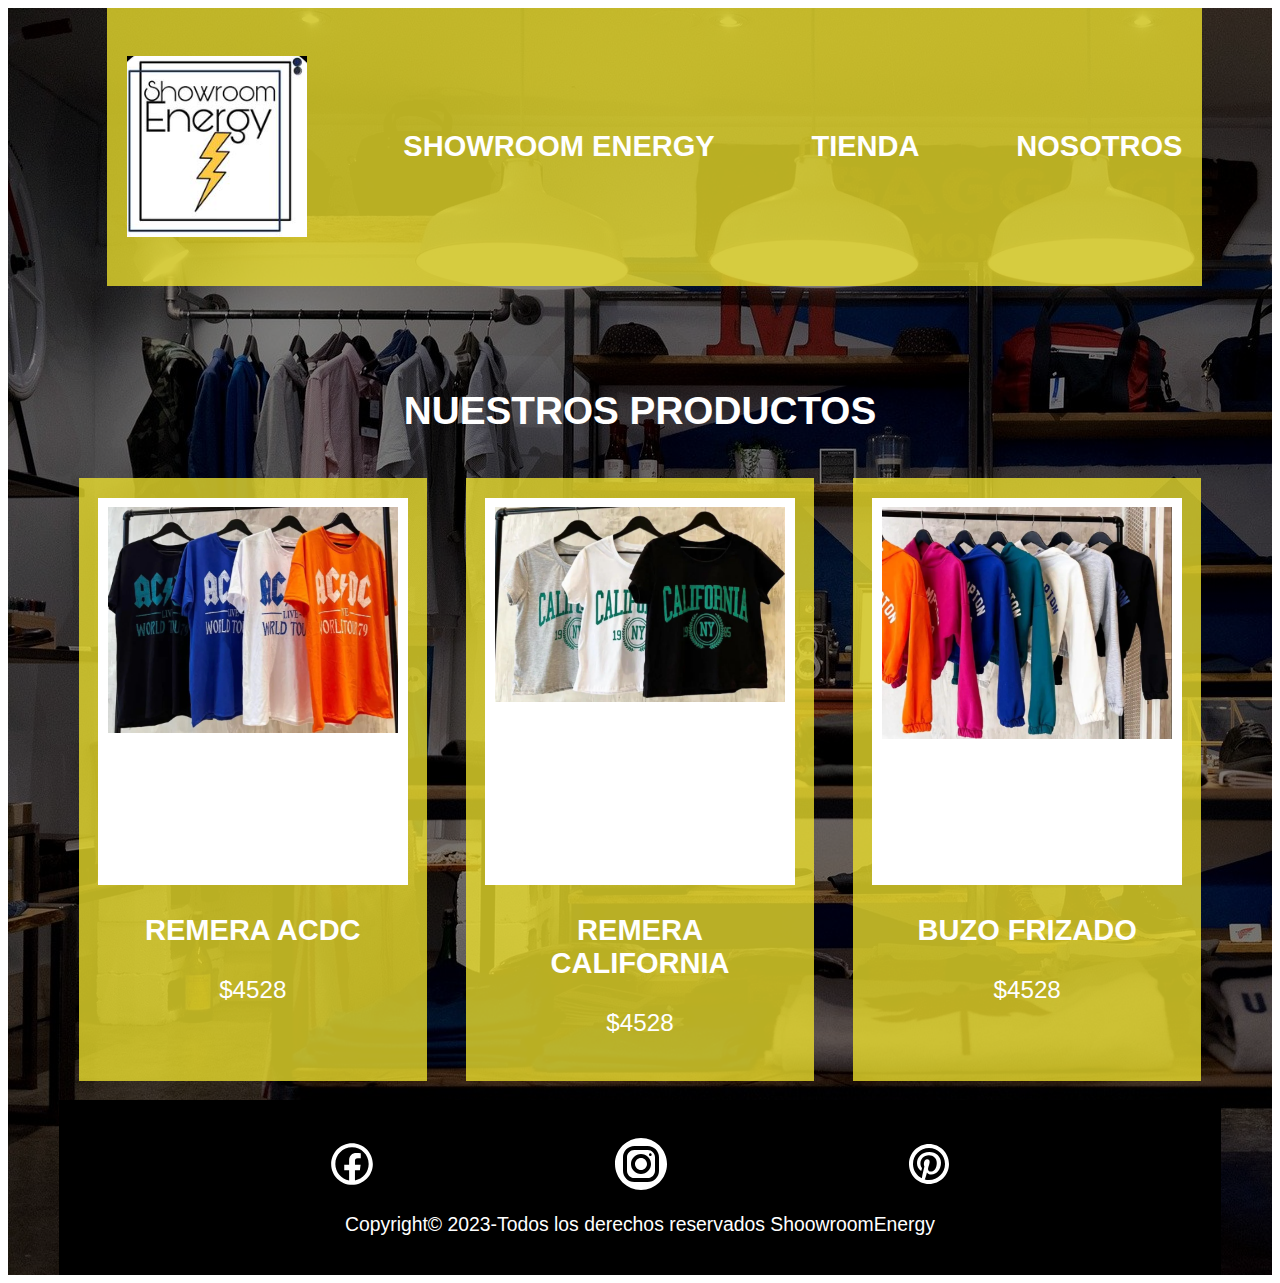
==== index.html @ f2d08334 "Maquetado y primeros estilos" ====
<!DOCTYPE html>
<html lang="en">
<head>
    <meta charset="UTF-8">
    <meta http-equiv="X-UA-Compatible" content="IE=edge">
    <meta name="viewport" content="width=device-width, initial-scale=1.0">
    <title>ShowroomEnergy</title>
    <link href="https://cdn.jsdelivr.net/npm/bootstrap@5.3.2/dist/css/bootstrap.min.css" rel="stylesheet" integrity="sha384-T3c6CoIi6uLrA9TneNEoa7RxnatzjcDSCmG1MXxSR1GAsXEV/Dwwykc2MPK8M2HN" crossorigin="anonymous">
    <link rel="stylesheet" href="/CSS/style.css">
</head>
<body>
    <div class="img-fondo">
        <div class="velo-negro">
            <!-------------------------------------------------->
            <!--ESTE ES LA CABECERA DE NUESTRO DOCUMENTO INDEX-->
            <header class="header">
                <nav>
                <a href="/index.html">
                    <img src="/IMG/logo.png" alt="logo" class="logo-img">
                </a>
                <a href="/index.html">Showroom Energy</a>
                <a href="tienda.html">Tienda</a>
                <a href="nosotros.html">Nosotros</a>
                </nav>
            </header>
            <!---FIN DEL HEADER-->
            
            <!--ESTE ES EL INICIO DEL CONTENIDO PRINCIPAL-->
            <main class="contenedor">
                <h1 class="nuestros-productos">Nuestros Productos</h1>
                <!--INICIO PRODUCTOS-->
                <div class="productos">
                    <!---INICIO PRODUCTO-->
                    <div class="producto">
                        <div class="producto-blanco">
                            <img src="/IMG/remeraACDC.png" alt="remera1">

                        </div>
                        <div class="producto-informacion">
                            <p class="producto-nombre">Remera ACDC</p>
                            <p class="producto-precio">$4528</p>
                        </div>
                    </div>
                    <!---INICIO PRODUCTO-->
                    <div class="producto">
                        <div class="producto-blanco">
                            <img src="/IMG/remeraCalifornia.png" alt="remera2">

                        </div>
                        <div class="producto-informacion">
                            <p class="producto-nombre">Remera California</p>
                            <p class="producto-precio">$4528</p>
                        </div>
                    </div>
                    <!---INICIO PRODUCTO-->
                    <div class="producto">
                        <div class="producto-blanco">
                            <img src="/IMG/buzosFriza.png" alt="buso1">
                        </div>
                        <div class="producto-informacion">
                            <p class="producto-nombre">Buzo Frizado</p>
                            <p class="producto-precio">$4528</p>
                        </div>
                    </div>
                    <!---INICIO PRODUCTO-->
                  
    </div>
    <footer class="footer">
        <div class="contacto">
        <a class="enlace-footer" href="#">
            <svg xmlns="http://www.w3.org/2000/svg" x="0px" y="0px" width="50" height="50" viewBox="0 0 226 226"
                style=" fill:#000000;">
                <g fill="none" fill-rule="nonzero" stroke="none" stroke-width="1" stroke-linecap="butt"
                    stroke-linejoin="miter" stroke-miterlimit="10" stroke-dasharray="" stroke-dashoffset="0"
                    font-family="none" font-weight="none" font-size="none" text-anchor="none"
                    style="mix-blend-mode: normal">
                    <path d="M0,226v-226h226v226z" fill="#000000"></path>
                    <g fill="#ffffff">
                        <path
                            d="M113,18.83333c-52.00825,0 -94.16667,42.15842 -94.16667,94.16667c0,52.00825 42.15842,94.16667 94.16667,94.16667c52.00825,0 94.16667,-42.15842 94.16667,-94.16667c0,-52.00825 -42.15842,-94.16667 -94.16667,-94.16667zM113,37.66667c41.60283,0 75.33333,33.7305 75.33333,75.33333c0,37.04891 -26.77936,67.78251 -62.01758,74.08269v-45.50163h22.27263l3.31054,-25.65673h-25.43603v-16.35042c-0.00001,-7.42034 2.06798,-12.43295 12.70882,-12.43295h13.4445v-22.89795c-6.54458,-0.66858 -13.11551,-0.99361 -19.69776,-0.97477c-19.53017,0 -32.90315,11.92003 -32.90315,33.80436v18.88851h-22.07031v25.65673h22.07031v45.52003c-35.40101,-6.16634 -62.34864,-36.97342 -62.34864,-74.13786c0,-41.60283 33.7305,-75.33333 75.33333,-75.33333z">
                        </path>
                    </g>
                </g>
            </svg>
        </a>
        <a class="enlace-footer" href="#">
            <svg xmlns="http://www.w3.org/2000/svg" x="0px" y="0px" width="60" height="60" viewBox="0 0 172 172"
                style=" fill:#000000;">
                <g fill="none" fill-rule="nonzero" stroke="none" stroke-width="1" stroke-linecap="butt"
                    stroke-linejoin="miter" stroke-miterlimit="10" stroke-dasharray="" stroke-dashoffset="0"
                    font-family="none" font-weight="none" font-size="none" text-anchor="none"
                    style="mix-blend-mode: normal">
                    <path d="M0,172v-172h172v172z" fill="#000000"></path>
                    <g fill="#ffffff">
                        <path
                            d="M86,11.46667c-41.09653,0 -74.53333,33.4368 -74.53333,74.53333c0,41.09653 33.4368,74.53333 74.53333,74.53333c41.09653,0 74.53333,-33.4368 74.53333,-74.53333c0,-41.09653 -33.4368,-74.53333 -74.53333,-74.53333zM66.88516,34.4h38.21849c17.91667,0 32.49636,14.57422 32.49636,32.48516v38.21849c0,17.91667 -14.57423,32.49636 -32.48516,32.49636h-38.21849c-17.91667,0 -32.49636,-14.57423 -32.49636,-32.48516v-38.21849c0,-17.91667 14.57422,-32.49636 32.48516,-32.49636zM66.88516,45.86667c-11.58707,0 -21.01849,9.43689 -21.01849,21.02969v38.21849c0,11.58707 9.43689,21.01849 21.02969,21.01849h38.21849c11.58707,0 21.01849,-9.43689 21.01849,-21.02969v-38.21849c0,-11.58707 -9.43689,-21.01849 -21.02969,-21.01849zM112.76302,55.41849c2.10987,0 3.81849,1.70862 3.81849,3.81849c0,2.10987 -1.70862,3.82969 -3.81849,3.82969c-2.10987,0 -3.82969,-1.71982 -3.82969,-3.82969c0,-2.10987 1.71982,-3.81849 3.82969,-3.81849zM86,57.33333c15.8068,0 28.66667,12.85987 28.66667,28.66667c0,15.8068 -12.85987,28.66667 -28.66667,28.66667c-15.8068,0 -28.66667,-12.85987 -28.66667,-28.66667c0,-15.8068 12.85987,-28.66667 28.66667,-28.66667zM86,68.8c-9.4993,0 -17.2,7.7007 -17.2,17.2c0,9.4993 7.7007,17.2 17.2,17.2c9.4993,0 17.2,-7.7007 17.2,-17.2c0,-9.4993 -7.7007,-17.2 -17.2,-17.2z">
                        </path>
                    </g>
                </g>
            </svg>
        </a>
        <a class="enlace-footer" href="#">
            <svg xmlns="http://www.w3.org/2000/svg" x="0px" y="0px" width="48" height="48" viewBox="0 0 172 172"
                style=" fill:#000000;">
                <g fill="none" fill-rule="nonzero" stroke="none" stroke-width="1" stroke-linecap="butt"
                    stroke-linejoin="miter" stroke-miterlimit="10" stroke-dasharray="" stroke-dashoffset="0"
                    font-family="none" font-weight="none" font-size="none" text-anchor="none"
                    style="mix-blend-mode: normal">
                    <path d="M0,172v-172h172v172z" fill="#000000"></path>
                    <g fill="#ffffff">
                        <path
                            d="M86,14.33333c-39.5815,0 -71.66667,32.08517 -71.66667,71.66667c0,39.5815 32.08517,71.66667 71.66667,71.66667c39.5815,0 71.66667,-32.08517 71.66667,-71.66667c0,-39.5815 -32.08517,-71.66667 -71.66667,-71.66667zM86,28.66667c31.66233,0 57.33333,25.671 57.33333,57.33333c0,31.66233 -25.671,57.33333 -57.33333,57.33333c-5.27193,0 -10.35229,-0.76706 -15.20117,-2.09961c1.52517,-3.07269 2.8933,-6.3108 3.63933,-9.18229c0.82417,-3.15333 4.19922,-16.01302 4.19922,-16.01302c2.193,4.18533 8.60247,7.74056 15.42513,7.74056c20.30317,0 34.9375,-18.67454 34.9375,-41.88021c0,-22.2525 -18.15294,-38.89876 -41.51628,-38.89876c-29.06083,0 -44.48372,19.50442 -44.48372,40.74642c0,9.87567 5.25496,22.17098 13.66146,26.09115c1.27567,0.59483 1.95975,0.33683 2.25358,-0.89583c0.22933,-0.93883 1.36682,-5.51408 1.87565,-7.64258c0.16483,-0.67367 0.08992,-1.26515 -0.46191,-1.93165c-2.78067,-3.3755 -5.01107,-9.57164 -5.01107,-15.35514c0,-14.8565 11.24584,-29.22656 30.40235,-29.22656c16.54066,0 28.12077,11.27507 28.12077,27.3929c0,18.2105 -9.19573,30.82226 -21.16406,30.82226c-6.60767,0 -11.57114,-5.45574 -9.98015,-12.16374c1.89917,-8.00516 5.58496,-16.64749 5.58496,-22.42383c0,-5.16717 -2.76275,-9.47624 -8.51042,-9.47624c-6.75817,0 -12.19173,6.98213 -12.19173,16.34896c0,5.96267 2.01563,9.99414 2.01563,9.99414c0,0 -6.66903,28.21461 -7.89453,33.46777c-0.60737,2.59249 -0.8101,5.66382 -0.82585,8.73438c-19.05164,-9.32011 -32.20801,-28.8455 -32.20801,-51.48242c0,-31.66233 25.671,-57.33333 57.33333,-57.33333z">
                        </path>
                    </g>
                </g>
            </svg>
        </a>
        </div>
        <div>
            <p>Copyright© 2023-Todos los derechos reservados ShoowroomEnergy</p>
        </div>
    </footer>
</body>
<script src="https://cdn.jsdelivr.net/npm/bootstrap@5.3.2/dist/js/bootstrap.bundle.min.js" integrity="sha384-C6RzsynM9kWDrMNeT87bh95OGNyZPhcTNXj1NW7RuBCsyN/o0jlpcV8Qyq46cDfL" crossorigin="anonymous"></script>
</html>
---- CSS/style.css ----
html{
    box-sizing: border-box;
    font-size: 60.5%;
}

*,*::before,*::after{
    box-sizing: inherit;
}

.img-fondo{
background-image: url(/IMG/tienda.jpg);
}
img{
    width: 100%;
}
.velo-negro{
    background-color:rgba(0, 0, 0, 0.5);
}

.contenedor{
    max-width: 120rem;
    margin: 0 auto;
}

.header{
    display: flex;
    justify-content: center;
}

.logo-img{
    max-width: 40rem;
    margin: 3rem 0;
}

nav{
    margin: 0rem 0 8rem 3rem;
    background-color: rgba(241, 228, 45, 0.768);
    padding: 2rem;
    display: flex;
    justify-content: center;
    gap: 10rem;
}
a{
    text-decoration: none;
    text-align: center;
    display: flex;
    justify-content: center;
    align-items: center;
}
nav a{
    font-family: Arial, Helvetica, sans-serif;
    font-weight: 800;
    font-size: 3rem;
    color: white;
    text-transform: uppercase;
}
nav a:hover{
    color: black;
}

.nuestros-productos{
    font-family: Arial, Helvetica, sans-serif;
    color: white;
    font-size: 4rem;
    text-align: center;
    text-transform: uppercase;
    font-weight: 800;
}

.productos{
   display: grid;
   grid-template-columns: repeat(3,1fr);

   
}
.producto{
    background-color: rgba(241, 228, 45, 0.768);
    margin: 2rem;
    padding: 2rem;
}

.producto-blanco{
    background-color: white;
    height: 40rem;
    object-fit: contain;
    padding: 1rem;
}

.producto-precio,
.producto-nombre{
    color: white;
    font-family: Arial, Helvetica, sans-serif;
    text-transform: uppercase;
    text-align: center;
}

.producto-precio{
    font-size: 2.5rem;
    font-weight: 500;
}
.producto-nombre{
    font-size: 3rem;
    font-weight: 800;
}

.footer{
    background-color: black;
    padding: 3.5rem;
    font-family: Arial, Helvetica, sans-serif;
    padding-bottom: 2rem;
    color: white;
    font-size: 2rem;
    text-align: center;
}
.contacto{
    display: flex;
    align-items: center;
    justify-content: space-evenly;
    align-content: center;
    flex-direction: row;
    margin: 0 0 2rem 0;
}

.nosotros{
display: grid;
grid-template-columns: repeat(2,1fr);
gap: 10rem;
margin-bottom: 20rem;

}
.nosotros-texto{
    color: white;
    font-size: 3rem;
    font-family: Arial, Helvetica, sans-serif;
}

.nosotros-img{
    background-color: white;
    border-radius: 5%;
}

.bloques{
    display: grid;
    grid-template-columns: repeat(2,1fr);
    gap: 20rem;
}

.bloques img{
    width: 20rem;
    margin-bottom: 2rem;
    height: 20rem;
}
.bloque-titulo{
    margin:0;
}

.bloque{
    text-align: center;
    color: white;
    font-size: 3rem;
    font-family: Arial, Helvetica, sans-serif;
    margin-bottom: 5rem;
}
.bloque-titulo{
    color:rgba(241, 228, 45, 0.768);
    font-size: 4rem;
    margin: 3rem;
    text-transform: uppercase;
    font-weight: 800;
}

.enlace-footer:hover{
    padding-left: 1rem;
    padding-right: 1rem;
}
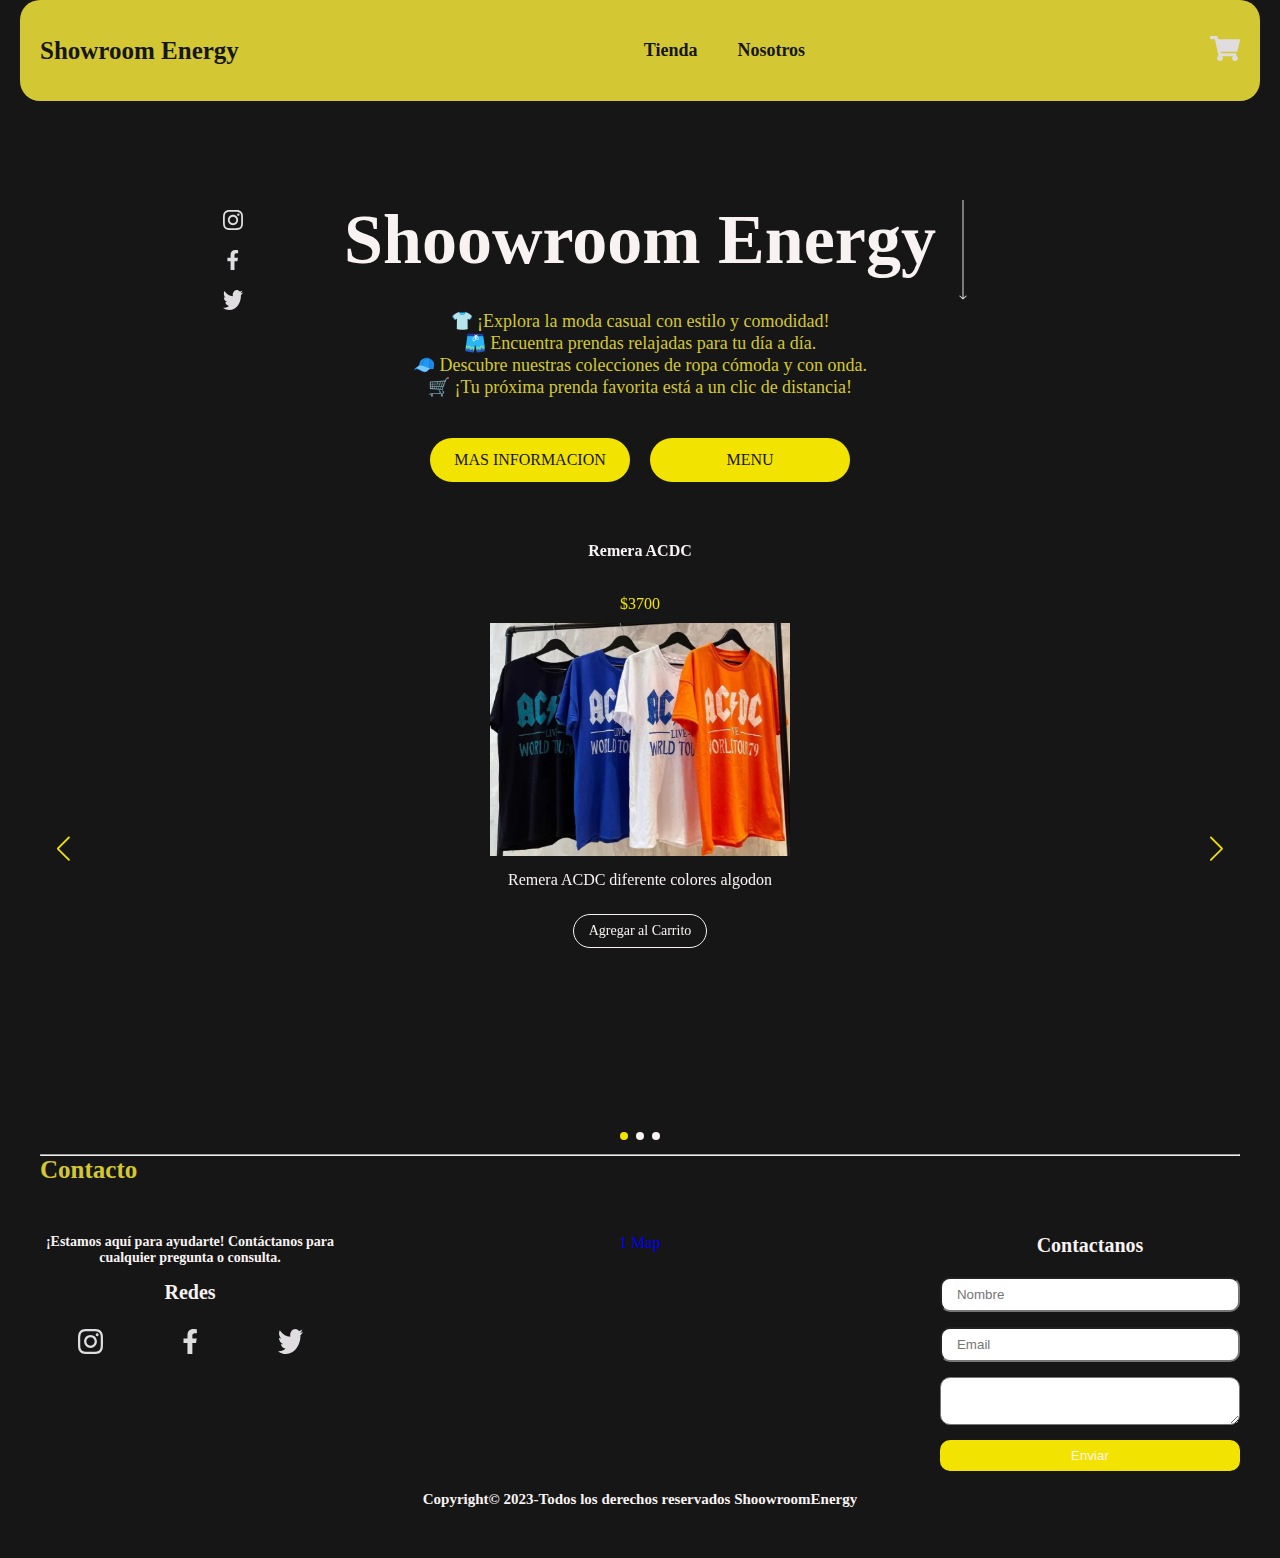
==== commit dbe042c9: "Estilos y javascript del carrito slider" ====
--- a/index.html
+++ b/index.html
@@ -1,125 +1,158 @@
 <!DOCTYPE html>
 <html lang="en">
+
 <head>
     <meta charset="UTF-8">
     <meta http-equiv="X-UA-Compatible" content="IE=edge">
     <meta name="viewport" content="width=device-width, initial-scale=1.0">
     <title>ShowroomEnergy</title>
-    <link href="https://cdn.jsdelivr.net/npm/bootstrap@5.3.2/dist/css/bootstrap.min.css" rel="stylesheet" integrity="sha384-T3c6CoIi6uLrA9TneNEoa7RxnatzjcDSCmG1MXxSR1GAsXEV/Dwwykc2MPK8M2HN" crossorigin="anonymous">
+    <link rel="stylesheet" href="https://cdn.jsdelivr.net/npm/swiper@8/swiper-bundle.min.css" />
     <link rel="stylesheet" href="/CSS/style.css">
 </head>
+
 <body>
-    <div class="img-fondo">
-        <div class="velo-negro">
-            <!-------------------------------------------------->
-            <!--ESTE ES LA CABECERA DE NUESTRO DOCUMENTO INDEX-->
-            <header class="header">
-                <nav>
-                <a href="/index.html">
-                    <img src="/IMG/logo.png" alt="logo" class="logo-img">
-                </a>
-                <a href="/index.html">Showroom Energy</a>
-                <a href="tienda.html">Tienda</a>
-                <a href="nosotros.html">Nosotros</a>
-                </nav>
-            </header>
-            <!---FIN DEL HEADER-->
-            
-            <!--ESTE ES EL INICIO DEL CONTENIDO PRINCIPAL-->
-            <main class="contenedor">
-                <h1 class="nuestros-productos">Nuestros Productos</h1>
-                <!--INICIO PRODUCTOS-->
-                <div class="productos">
+    <!-------------------------------------------------->
+    <!--ESTE ES LA CABECERA DE NUESTRO DOCUMENTO INDEX-->
+    <header class="header">
+        <div class="menu container">
+            <a href="/index.html" class="logo">Showroom Energy</a>
+            <input type="checkbox" id="menu">
+            <label for="menu"><img src="/IMG/menu.png" alt="menu" class="menu-icono"></label>
+            <nav class="navbar">
+                <ul>
+                    <li><a href="tienda.html">Tienda</a></li>
+                    <li><a href="nosotros.html">Nosotros</a></li>
+                </ul>
+            </nav>
+            <div>
+                <ul>
+                    <li class="submenu">
+                        <img src="IMG/car.svg" id="img-carrito" alt="">
+                        <div id="carrito">
+                            <table id="lista-carrito">
+                                <thead>
+                                    <tr>
+                                        <th>Imagen</th>
+                                        <th>Nombre</th>
+                                        <th>Precio</th>
+                                        <th></th>
+                                    </tr>
+                                </thead>
+                                <tbody></tbody>
+                            </table>
+                            <a href="#" id="vaciar-carrito" class="btn-2">Vaciar Carrito</a>
+                        </div>
+                    </li>
+                </ul>
+            </div>
+        </div>
+        <div class="header-content container">
+            <h1>Shoowroom Energy</h1>
+            <p>👕 ¡Explora la moda casual con estilo y comodidad!<br> 🩳  Encuentra prendas relajadas para tu día a día.<br> 🧢 Descubre nuestras colecciones de ropa cómoda y con onda. <br>🛒 ¡Tu próxima prenda favorita está a un clic de distancia! </p>
+            <div class="botons">
+                <a href="#" class="btn-1">Mas informacion</a>
+                <a href="#" class="btn-1">Menu</a>
+            </div>
+            <div class="socials-1">
+                <img src="IMG/s1.svg" alt="">
+                <img src="IMG/s2.svg" alt="">
+                <img src="IMG/s3.svg" alt="">
+            </div>
+            <a href="#lista">
+                <img src="IMG/arrow.svg" alt="" class="arrow">
+            </a>
+        </div>
+    </header>
+    <!---FIN DEL HEADER-->
+    <!--ESTE ES EL INICIO DEL CONTENIDO PRINCIPAL-->
+    <section class="productos container" id="lista">
+        <!--INICIO PRODUCTOS-->
+        <div class="swiper mySwiper">
+            <div class="swiper-wrapper">
+                <div class="swiper-slide">
                     <!---INICIO PRODUCTO-->
                     <div class="producto">
-                        <div class="producto-blanco">
-                            <img src="/IMG/remeraACDC.png" alt="remera1">
-
-                        </div>
-                        <div class="producto-informacion">
-                            <p class="producto-nombre">Remera ACDC</p>
-                            <p class="producto-precio">$4528</p>
-                        </div>
+                        <h3 class="c1">Remera ACDC</h3>
+                        <p class="precio">$3700</p>
+                        <img src="/IMG/remeraACDC.png" alt="remera1">
+                        <p class="c2">Remera ACDC diferente colores algodon
+                        </p>
+                        <a href="#" class="agregar-al-carrito btn-2" data-id="1">Agregar al Carrito</a>
                     </div>
+                </div>
+                <!---INICIO PRODUCTO-->
+                <div class="swiper-slide">
+                    <div class="producto">
+                        <h3 class="c1">Remera California</h3>
+                        <p class="precio">$3700</p>
+                        <img src="/IMG/remeraCalifornia.png" alt="remera2">
+                        <p class="c2">Remera California diferente colores algodon
+                        </p>
+                        <a href="#" class="agregar-al-carrito btn-2" data-id="2">Agregar al Carrito</a>
+                    </div>
+                </div>
+                <div class="swiper-slide">
                     <!---INICIO PRODUCTO-->
                     <div class="producto">
-                        <div class="producto-blanco">
-                            <img src="/IMG/remeraCalifornia.png" alt="remera2">
+                        <h3 class="c1">Remera DesertVibes</h3>
+                        <p class="precio">$3700</p>
+                        <img src="/IMG/remeraDesertVibes.png" alt="remera3">
+                        <p class="c2">Remera DesertVibes diferente colores algodon
+                        </p>
+                        <a href="#" class="agregar-al-carrito btn-2" data-id="3">Agregar al Carrito</a>
+                    </div>
+                </div>
+            </div>
+            <div class="swiper-button-next"></div>
+            <div class="swiper-button-prev"></div>
+            <div class="swiper-pagination"></div>
+        </div>
+        <div class="separador">
 
-                        </div>
-                        <div class="producto-informacion">
-                            <p class="producto-nombre">Remera California</p>
-                            <p class="producto-precio">$4528</p>
-                        </div>
-                    </div>
-                    <!---INICIO PRODUCTO-->
-                    <div class="producto">
-                        <div class="producto-blanco">
-                            <img src="/IMG/buzosFriza.png" alt="buso1">
-                        </div>
-                        <div class="producto-informacion">
-                            <p class="producto-nombre">Buzo Frizado</p>
-                            <p class="producto-precio">$4528</p>
-                        </div>
-                    </div>
-                    <!---INICIO PRODUCTO-->
-                  
-    </div>
-    <footer class="footer">
-        <div class="contacto">
-        <a class="enlace-footer" href="#">
-            <svg xmlns="http://www.w3.org/2000/svg" x="0px" y="0px" width="50" height="50" viewBox="0 0 226 226"
-                style=" fill:#000000;">
-                <g fill="none" fill-rule="nonzero" stroke="none" stroke-width="1" stroke-linecap="butt"
-                    stroke-linejoin="miter" stroke-miterlimit="10" stroke-dasharray="" stroke-dashoffset="0"
-                    font-family="none" font-weight="none" font-size="none" text-anchor="none"
-                    style="mix-blend-mode: normal">
-                    <path d="M0,226v-226h226v226z" fill="#000000"></path>
-                    <g fill="#ffffff">
-                        <path
-                            d="M113,18.83333c-52.00825,0 -94.16667,42.15842 -94.16667,94.16667c0,52.00825 42.15842,94.16667 94.16667,94.16667c52.00825,0 94.16667,-42.15842 94.16667,-94.16667c0,-52.00825 -42.15842,-94.16667 -94.16667,-94.16667zM113,37.66667c41.60283,0 75.33333,33.7305 75.33333,75.33333c0,37.04891 -26.77936,67.78251 -62.01758,74.08269v-45.50163h22.27263l3.31054,-25.65673h-25.43603v-16.35042c-0.00001,-7.42034 2.06798,-12.43295 12.70882,-12.43295h13.4445v-22.89795c-6.54458,-0.66858 -13.11551,-0.99361 -19.69776,-0.97477c-19.53017,0 -32.90315,11.92003 -32.90315,33.80436v18.88851h-22.07031v25.65673h22.07031v45.52003c-35.40101,-6.16634 -62.34864,-36.97342 -62.34864,-74.13786c0,-41.60283 33.7305,-75.33333 75.33333,-75.33333z">
-                        </path>
-                    </g>
-                </g>
-            </svg>
-        </a>
-        <a class="enlace-footer" href="#">
-            <svg xmlns="http://www.w3.org/2000/svg" x="0px" y="0px" width="60" height="60" viewBox="0 0 172 172"
-                style=" fill:#000000;">
-                <g fill="none" fill-rule="nonzero" stroke="none" stroke-width="1" stroke-linecap="butt"
-                    stroke-linejoin="miter" stroke-miterlimit="10" stroke-dasharray="" stroke-dashoffset="0"
-                    font-family="none" font-weight="none" font-size="none" text-anchor="none"
-                    style="mix-blend-mode: normal">
-                    <path d="M0,172v-172h172v172z" fill="#000000"></path>
-                    <g fill="#ffffff">
-                        <path
-                            d="M86,11.46667c-41.09653,0 -74.53333,33.4368 -74.53333,74.53333c0,41.09653 33.4368,74.53333 74.53333,74.53333c41.09653,0 74.53333,-33.4368 74.53333,-74.53333c0,-41.09653 -33.4368,-74.53333 -74.53333,-74.53333zM66.88516,34.4h38.21849c17.91667,0 32.49636,14.57422 32.49636,32.48516v38.21849c0,17.91667 -14.57423,32.49636 -32.48516,32.49636h-38.21849c-17.91667,0 -32.49636,-14.57423 -32.49636,-32.48516v-38.21849c0,-17.91667 14.57422,-32.49636 32.48516,-32.49636zM66.88516,45.86667c-11.58707,0 -21.01849,9.43689 -21.01849,21.02969v38.21849c0,11.58707 9.43689,21.01849 21.02969,21.01849h38.21849c11.58707,0 21.01849,-9.43689 21.01849,-21.02969v-38.21849c0,-11.58707 -9.43689,-21.01849 -21.02969,-21.01849zM112.76302,55.41849c2.10987,0 3.81849,1.70862 3.81849,3.81849c0,2.10987 -1.70862,3.82969 -3.81849,3.82969c-2.10987,0 -3.82969,-1.71982 -3.82969,-3.82969c0,-2.10987 1.71982,-3.81849 3.82969,-3.81849zM86,57.33333c15.8068,0 28.66667,12.85987 28.66667,28.66667c0,15.8068 -12.85987,28.66667 -28.66667,28.66667c-15.8068,0 -28.66667,-12.85987 -28.66667,-28.66667c0,-15.8068 12.85987,-28.66667 28.66667,-28.66667zM86,68.8c-9.4993,0 -17.2,7.7007 -17.2,17.2c0,9.4993 7.7007,17.2 17.2,17.2c9.4993,0 17.2,-7.7007 17.2,-17.2c0,-9.4993 -7.7007,-17.2 -17.2,-17.2z">
-                        </path>
-                    </g>
-                </g>
-            </svg>
-        </a>
-        <a class="enlace-footer" href="#">
-            <svg xmlns="http://www.w3.org/2000/svg" x="0px" y="0px" width="48" height="48" viewBox="0 0 172 172"
-                style=" fill:#000000;">
-                <g fill="none" fill-rule="nonzero" stroke="none" stroke-width="1" stroke-linecap="butt"
-                    stroke-linejoin="miter" stroke-miterlimit="10" stroke-dasharray="" stroke-dashoffset="0"
-                    font-family="none" font-weight="none" font-size="none" text-anchor="none"
-                    style="mix-blend-mode: normal">
-                    <path d="M0,172v-172h172v172z" fill="#000000"></path>
-                    <g fill="#ffffff">
-                        <path
-                            d="M86,14.33333c-39.5815,0 -71.66667,32.08517 -71.66667,71.66667c0,39.5815 32.08517,71.66667 71.66667,71.66667c39.5815,0 71.66667,-32.08517 71.66667,-71.66667c0,-39.5815 -32.08517,-71.66667 -71.66667,-71.66667zM86,28.66667c31.66233,0 57.33333,25.671 57.33333,57.33333c0,31.66233 -25.671,57.33333 -57.33333,57.33333c-5.27193,0 -10.35229,-0.76706 -15.20117,-2.09961c1.52517,-3.07269 2.8933,-6.3108 3.63933,-9.18229c0.82417,-3.15333 4.19922,-16.01302 4.19922,-16.01302c2.193,4.18533 8.60247,7.74056 15.42513,7.74056c20.30317,0 34.9375,-18.67454 34.9375,-41.88021c0,-22.2525 -18.15294,-38.89876 -41.51628,-38.89876c-29.06083,0 -44.48372,19.50442 -44.48372,40.74642c0,9.87567 5.25496,22.17098 13.66146,26.09115c1.27567,0.59483 1.95975,0.33683 2.25358,-0.89583c0.22933,-0.93883 1.36682,-5.51408 1.87565,-7.64258c0.16483,-0.67367 0.08992,-1.26515 -0.46191,-1.93165c-2.78067,-3.3755 -5.01107,-9.57164 -5.01107,-15.35514c0,-14.8565 11.24584,-29.22656 30.40235,-29.22656c16.54066,0 28.12077,11.27507 28.12077,27.3929c0,18.2105 -9.19573,30.82226 -21.16406,30.82226c-6.60767,0 -11.57114,-5.45574 -9.98015,-12.16374c1.89917,-8.00516 5.58496,-16.64749 5.58496,-22.42383c0,-5.16717 -2.76275,-9.47624 -8.51042,-9.47624c-6.75817,0 -12.19173,6.98213 -12.19173,16.34896c0,5.96267 2.01563,9.99414 2.01563,9.99414c0,0 -6.66903,28.21461 -7.89453,33.46777c-0.60737,2.59249 -0.8101,5.66382 -0.82585,8.73438c-19.05164,-9.32011 -32.20801,-28.8455 -32.20801,-51.48242c0,-31.66233 25.671,-57.33333 57.33333,-57.33333z">
-                        </path>
-                    </g>
-                </g>
-            </svg>
-        </a>
+            <hr>
+            <p>Contacto</p>
         </div>
-        <div>
-            <p>Copyright© 2023-Todos los derechos reservados ShoowroomEnergy</p>
+    </section>
+    <footer class="footer container">
+        <div class="links">
+            <div class="link">
+                <p>¡Estamos aquí para ayudarte! Contáctanos para cualquier pregunta o consulta.</p>
+                <h3>Redes</h3>
+                <div class="socials-2">
+                    <img src="/IMG/s1.svg" alt="">
+                    <img src="/IMG/s2.svg" alt="">
+                    <img src="/IMG/s3.svg" alt="">
+                </div>
+            </div>
+            <div class="map">
+                <div id="wrapper-9cd199b9cc5410cd3b1ad21cab2e54d3">
+                    <div id="map-9cd199b9cc5410cd3b1ad21cab2e54d3"></div><script>(function () {
+                    var setting = {"query":"Chile 4768, Posadas, Misiones, Argentina","width":400,"height":300,"satellite":true,"zoom":12,"placeId":"EihDaGlsZSA0NzY4LCBQb3NhZGFzLCBNaXNpb25lcywgQXJnZW50aW5hIjESLwoUChIJlUEDoh2-V5QRUL_9QG8FsA8QoCUqFAoSCfkvZPAhvleUEUIN_LxA9aYa","cid":"0x423b71b173044a16","coords":[-27.3591061,-55.9219154],"lang":"es","queryString":"Chile 4768, Posadas, Misiones, Argentina","centerCoord":[-27.3591061,-55.9219154],"id":"map-9cd199b9cc5410cd3b1ad21cab2e54d3","embed_id":"1027146"};
+                    var d = document;
+                    var s = d.createElement('script');
+                    s.src = 'https://1map.com/js/script-for-user.js?embed_id=1027146';
+                    s.async = true;
+                    s.onload = function (e) {
+                      window.OneMap.initMap(setting)
+                    };
+                    var to = d.getElementsByTagName('script')[0];
+                    to.parentNode.insertBefore(s, to);
+                  })();</script><a href="https://1map.com/es/map-embed">1 Map</a></div>
+            </div>
+            <div class="link">
+                <h3>Contactanos</h3>
+                <form>
+                    <input type="text" placeholder="Nombre" class="inp">
+                    <input type="email" placeholder="Email" class="inp">
+                    <textarea class="inp"></textarea>
+                    <input class="btn-4" type="submit" value="Enviar">
+                </form>
+            </div>
+        </div>
+        <p class="copyright">Copyright© 2023-Todos los derechos reservados ShoowroomEnergy</p>
         </div>
     </footer>
+    <script src="https://cdn.jsdelivr.net/npm/swiper@8/swiper-bundle.min.js"></script>
+    <script src="script.js"></script>
 </body>
-<script src="https://cdn.jsdelivr.net/npm/bootstrap@5.3.2/dist/js/bootstrap.bundle.min.js" integrity="sha384-C6RzsynM9kWDrMNeT87bh95OGNyZPhcTNXj1NW7RuBCsyN/o0jlpcV8Qyq46cDfL" crossorigin="anonymous"></script>
 </html>--- a/CSS/style.css
+++ b/CSS/style.css
@@ -1,175 +1,464 @@
-html{
-    box-sizing: border-box;
-    font-size: 60.5%;
-}
-
-*,*::before,*::after{
-    box-sizing: inherit;
-}
-
-.img-fondo{
-background-image: url(/IMG/tienda.jpg);
-}
-img{
+:root{
+    --fondo:  rgb(22, 22, 22);
+    --color--principal: rgb(243, 227, 0);
+    --color--principal--2:rgb(211, 200, 51);
+    --color--secundario: rgb(34, 34, 34);
+    --color--secundario--2: rgb(248, 242, 242);
+}
+* {
+    margin: 0;
+    padding: 0;
+    text-decoration: border-box;
+    text-decoration: none;
+    list-style:none;
+}
+body{
+background-color: var(--fondo);
+}
+.container{
+    max-width: 1200px;
+    margin: 0 auto;
+}
+
+.header{
+    display: flex;
+    position: relative;
+    
+}
+.menu{
+    position: absolute;
+    top:0;
+    left: 0;
+    right: 0;
+    display:flex;
+    align-items: center;
+    justify-content: space-between;
+    z-index: 1000;
+    background-color: var(--color--principal--2);
+    border-radius: 20px;
+    padding: 20px
+}
+.logo{
+   color:var(--fondo);
+   font-size: 25px;
+   font-weight: 800;
+}
+.menu .navbar ul li{
+    position:relative;
+    float: left;
+}
+.menu .navbar ul li a{
+    font-size: 18px;
+    padding: 20px;
+    color: var(--fondo);
+    display: block;
+    font-weight: 600;
+}
+.menu .navbar ul li a:hover{
+    color: var(--color--secundario--2);
+}
+#menu{
+    display: none;
+}
+.menu-icono{
+    width: 25px;
+}
+.menu label{
+    cursor:pointer;
+    display: none;
+}
+.submenu{
+    position: relative;
+}
+.submenu #carrito{
+    display: none;
+}
+.submenu:hover #carrito{
+    display: block;
+    position: absolute;
+    right: 0;
+    backdrop-filter: blur(10px);
+    top: 100%;
+    z-index: 1;
+    background-attachment: var(--color--secundario);
+    padding: 20px;
+    min-width: 400px;
+    min-width: 400px;
+}
+table{
     width: 100%;
 }
-.velo-negro{
-    background-color:rgba(0, 0, 0, 0.5);
-}
-
-.contenedor{
-    max-width: 120rem;
-    margin: 0 auto;
-}
-
-.header{
+th{
+    color:var(--color--secundario--2);
+}
+td{
+    color:var(--color--secundario--2);
+}
+.borrar{
+    background-color: red;
+    border-radius: 50%;
+    padding: 5px 10px;
+    text-decoration: none;
+    color: white;
+    font-weight: 800;
+}
+.header-content {
+    position:relative;
+    text-align: center;
+    margin-top: 200px;
+}
+.header-content h1{
+    font-size:70px;
+    color:var(--color--secundario--2);
+    font-weight: 800;
+    margin-bottom: 30px;
+}
+.header-content h1:hover{
+    color:var(--color--principal--2);
+}
+.header-content p {
+    font-size: 18px;
+    padding: 0 200px 30px;
+    color: var(--color--principal--2);
+}
+.botons{
     display: flex;
     justify-content: center;
 }
-
-.logo-img{
-    max-width: 40rem;
-    margin: 3rem 0;
-}
-
-nav{
-    margin: 0rem 0 8rem 3rem;
-    background-color: rgba(241, 228, 45, 0.768);
-    padding: 2rem;
-    display: flex;
-    justify-content: center;
-    gap: 10rem;
-}
-a{
-    text-decoration: none;
-    text-align: center;
-    display: flex;
-    justify-content: center;
+.btn-1{
+    display: inline-block;
+    width: 200px;
+    margin: 10px 10px;
+    padding:13px 0;
+    border-radius: 25px;
+    color:var(--fondo);
+    text-transform: uppercase;
+    background-color: var(--color--principal);
+}
+.btn-1:hover{
+    background-color: var(--color--principal--2);
+}
+.socials-1{
+    position: absolute;
+    display: flex;
+    flex-direction: column;
+    top:0;
+    padding: 10px;
+}
+.socials-1 img{
+    width: 20px;
+    height: 20px;
+    margin-bottom: 20px;
+}
+.arrow{
+    position:absolute;
+    top:0;
+    right:0;
+    height: 100px;
+    padding: 0 100px 0 0;
+}
+.productos{
+    padding: 50px 0;
+
+}
+.swiper{
+    width: 100%;
+    height: 100%;
+}
+.swiper-slide{
+    text-align: center;
+    padding-bottom: 80px;
+}
+.swiper-button-prev::after{
+    font-size:25px
+}
+.swiper-button-next::after{
+    font-size:25px
+}
+.swiper-button-prev{
+    color:var(--color--principal);
+}
+.swiper-button-next{
+    color:var(--color--principal);
+}
+.swiper-pagination-bullet{
+    background-color: var(--color--secundario--2);
+    opacity:1;
+    top:50px;
+}
+.swiper-pagination-bullet-active{
+    background-color: var(--color--principal);
+}
+.producto{
+    display: flex;
+    flex-direction: column;
     align-items: center;
-}
-nav a{
-    font-family: Arial, Helvetica, sans-serif;
-    font-weight: 800;
-    font-size: 3rem;
-    color: white;
-    text-transform: uppercase;
-}
-nav a:hover{
-    color: black;
-}
-
-.nuestros-productos{
-    font-family: Arial, Helvetica, sans-serif;
-    color: white;
-    font-size: 4rem;
-    text-align: center;
-    text-transform: uppercase;
-    font-weight: 800;
-}
-
-.productos{
-   display: grid;
-   grid-template-columns: repeat(3,1fr);
-
-   
-}
-.producto{
-    background-color: rgba(241, 228, 45, 0.768);
-    margin: 2rem;
-    padding: 2rem;
-}
-
-.producto-blanco{
-    background-color: white;
-    height: 40rem;
-    object-fit: contain;
-    padding: 1rem;
-}
-
-.producto-precio,
-.producto-nombre{
-    color: white;
-    font-family: Arial, Helvetica, sans-serif;
-    text-transform: uppercase;
-    text-align: center;
-}
-
-.producto-precio{
-    font-size: 2.5rem;
-    font-weight: 500;
-}
-.producto-nombre{
-    font-size: 3rem;
-    font-weight: 800;
-}
-
+    padding: 0 50px;
+}
+.producto h3{
+    font-size: 16px;
+    color:var(--color--secundario--2);
+    margin-bottom: 10px;
+}
+.precio{
+    font-size:18px;
+    color: var(--color--principal) !important;
+    padding: 10px;
+}
+.producto img{
+    width: 300px;
+}
+.producto p{
+    font-size:16px;
+    color:var(--color--secundario--2);
+    margin-top: 15px;
+}
+.btn-2{
+    display: inline-block;
+    padding: 8px 15px;
+    color:var(--color--secundario--2);
+    font-size: 14px;
+    margin-top: 25px;
+    border-radius: 25px;
+    margin-top: 25px ;
+    border: 1px solid var(--color--secundario--2);
+}
+.btn-2:hover{
+    color:var(--color--secundario);
+    background-color: var(--color--principal--2);
+    border: 1 solid var(--color--principal--2);
+}
+.c1 , .c2 {
+    color:var(--color--secundario--2) !important;
+}
+.separador p{
+    font-size: 25px;
+    color:var(--color--principal--2);
+    font-weight: bold;
+
+}
 .footer{
-    background-color: black;
-    padding: 3.5rem;
-    font-family: Arial, Helvetica, sans-serif;
-    padding-bottom: 2rem;
-    color: white;
-    font-size: 2rem;
-    text-align: center;
-}
-.contacto{
-    display: flex;
+    padding-bottom: 50px;
+}
+.links{
+    display: flex;
+    justify-content: space-between;
+}
+.link{
+    width: 25%;
+    display: flex;
+    justify-content: flex-start;
+    flex-direction: column;
+    align-content: center;
+    align-items: stretch;
+}
+.link h3{
+    font-size:20px;
+    color:var(--color--secundario--2);
+    margin-bottom: 20px;
+    text-align: center;
+}
+.link p{
+    color: var(--color--secundario--2);
+    font-size:14px;
+    margin: 0 0 15px 0;
+    text-align: center;
+    font-weight: bold;
+}
+.link ul li a{
+    display: inline-block;
+    font-size:16px;
+    color:var(--color--secundario--2);
+    margin-bottom: 10px;
+}
+.socials-2{
+    display: flex;
+    flex-direction: row;
     align-items: center;
-    justify-content: space-evenly;
-    align-content: center;
-    flex-direction: row;
-    margin: 0 0 2rem 0;
-}
-
-.nosotros{
-display: grid;
-grid-template-columns: repeat(2,1fr);
-gap: 10rem;
-margin-bottom: 20rem;
-
-}
-.nosotros-texto{
-    color: white;
-    font-size: 3rem;
-    font-family: Arial, Helvetica, sans-serif;
-}
-
-.nosotros-img{
-    background-color: white;
-    border-radius: 5%;
-}
-
-.bloques{
-    display: grid;
-    grid-template-columns: repeat(2,1fr);
-    gap: 20rem;
-}
-
-.bloques img{
-    width: 20rem;
-    margin-bottom: 2rem;
-    height: 20rem;
-}
-.bloque-titulo{
-    margin:0;
-}
-
-.bloque{
-    text-align: center;
-    color: white;
-    font-size: 3rem;
-    font-family: Arial, Helvetica, sans-serif;
-    margin-bottom: 5rem;
-}
-.bloque-titulo{
-    color:rgba(241, 228, 45, 0.768);
-    font-size: 4rem;
-    margin: 3rem;
-    text-transform: uppercase;
-    font-weight: 800;
-}
-
-.enlace-footer:hover{
-    padding-left: 1rem;
-    padding-right: 1rem;
+    justify-content: space-around;
+}
+.socials-2 img{
+    width: 25px;
+    height: 25px;
+    padding: 5px;
+}
+.link form{
+    display: flex;
+    flex-direction: column;
+}
+.inp{
+    margin-bottom: 15px;
+    padding: 8px 15px;
+    border-radius:10px;
+    outline:none;
+}
+.btn-4{
+    padding: 8px 15px;
+    color:var(--color--secundario--2);
+    background-color: var(--color--principal);
+    border-radius: 10px;
+    border: 0 ;
+}
+.copyright{
+    font-size: 15px;
+    color:var(--color--secundario--2);
+    font-weight: bold;
+    text-align: center;
+    margin-top: 20px;
+}
+.separadornosotros p{
+    font-size: 25px;
+    color:var(--color--principal--2);
+    font-weight: bold;
+    text-align: center;
+}
+.nosotros-texto {
+    position: relative;
+    width: 100%;
+    height: 100%;
+    color: var(--color--secundario--2); /* Asegúrate de que el texto sea visible */
+}
+
+.body-Nosotros::before {
+    content: "";
+    position: absolute;
+    top: 0;
+    left: 0;
+    width: 100%;
+    height: 100%;
+    background: url('/IMG/fondo about.png') no-repeat center;
+    background-size: cover; 
+    filter: blur(4px); 
+    opacity: 0.2; 
+}
+.servicios{
+    display: flex;
+    justify-content: space-around;
+    align-items: center; 
+    flex-wrap: wrap;
+}
+.servicio{
+    text-align: center; 
+    max-width: 300px; 
+    margin: 20px; 
+}
+.servicio img{
+    width: 100%;
+    text-align: center;
+}
+.servicio h3{
+    font-size: 25px;
+    color:var(--color--principal--2);
+}
+.servicio p{
+    font-size: 16px;
+    color: var(--color--secundario--2);
+    text-align: center;
+}
+
+
+
+/*Estilos Responsive*/
+@media(max-width:991px){
+    
+    .menu{
+        padding: 30px;
+        border-radius: 0;
+    }
+    .menu label{
+        display: initial;
+    }
+    .menu .navbar{
+        position: absolute;
+        top: 100%;
+        left: 0;
+        right: 0;
+        background-color: var(--color--principal--2);
+        display: none;
+    }
+    .logo{
+        display: none;
+    }
+    .menu .navbar ul li{
+        width: 100%;
+    }
+    #menu:checked ~.navbar{
+        display: initial;
+    }
+    .header-content {
+        flex-direction: column !important;
+        padding: 30px;
+        margin-top: 150px;
+    }
+    .header-content h1{
+        font-size: 40px;
+    }
+    .header-content p {
+        font-size: 16px;
+        padding: 0 0 20px;
+        color: var(--color--principal--2);
+    }
+    .botons{
+        flex-direction: column;
+        align-items: center;
+    }
+    .btn-1{
+        margin: 0 0 20px 0;
+    }
+    .arrow , .socials-1{
+        display: none;
+    }
+    .producto img{
+        width: 300px;
+    }
+    .swiper-slide{
+        padding-bottom: 20px;
+    }
+    .separador{
+        text-align: center;
+    }
+
+    .footer{
+        padding: 30px;
+    }
+    .links{
+        flex-direction: column;
+        align-items: center;
+        text-align: center;
+    }
+    .link{
+        width: 70%;
+        padding: 15px;
+    }
+    .link p {
+        margin: 0 0 25px 0;
+    }
+    .socials-2 img{
+    width: 20px;
+    height: 20px;
+    display: inline-block;
+    padding: 2px;
+    }
+    .submenu:hover #carrito{ 
+    min-width: 300px;
+    min-width: 300px; 
+    }
+    .servicios{
+        display: flex;
+        flex-direction: column;
+        justify-content: space-around;
+        align-items: center; 
+        flex-wrap: wrap;
+    }
+    .servicio{
+        text-align: center; 
+        max-width: 200px; 
+        margin: 20px; 
+    }
+}
+@media(max-width:300px){
+    .submenu:hover #carrito{
+    min-width: 200px;
+    min-width: 200px;     
+    }
 }